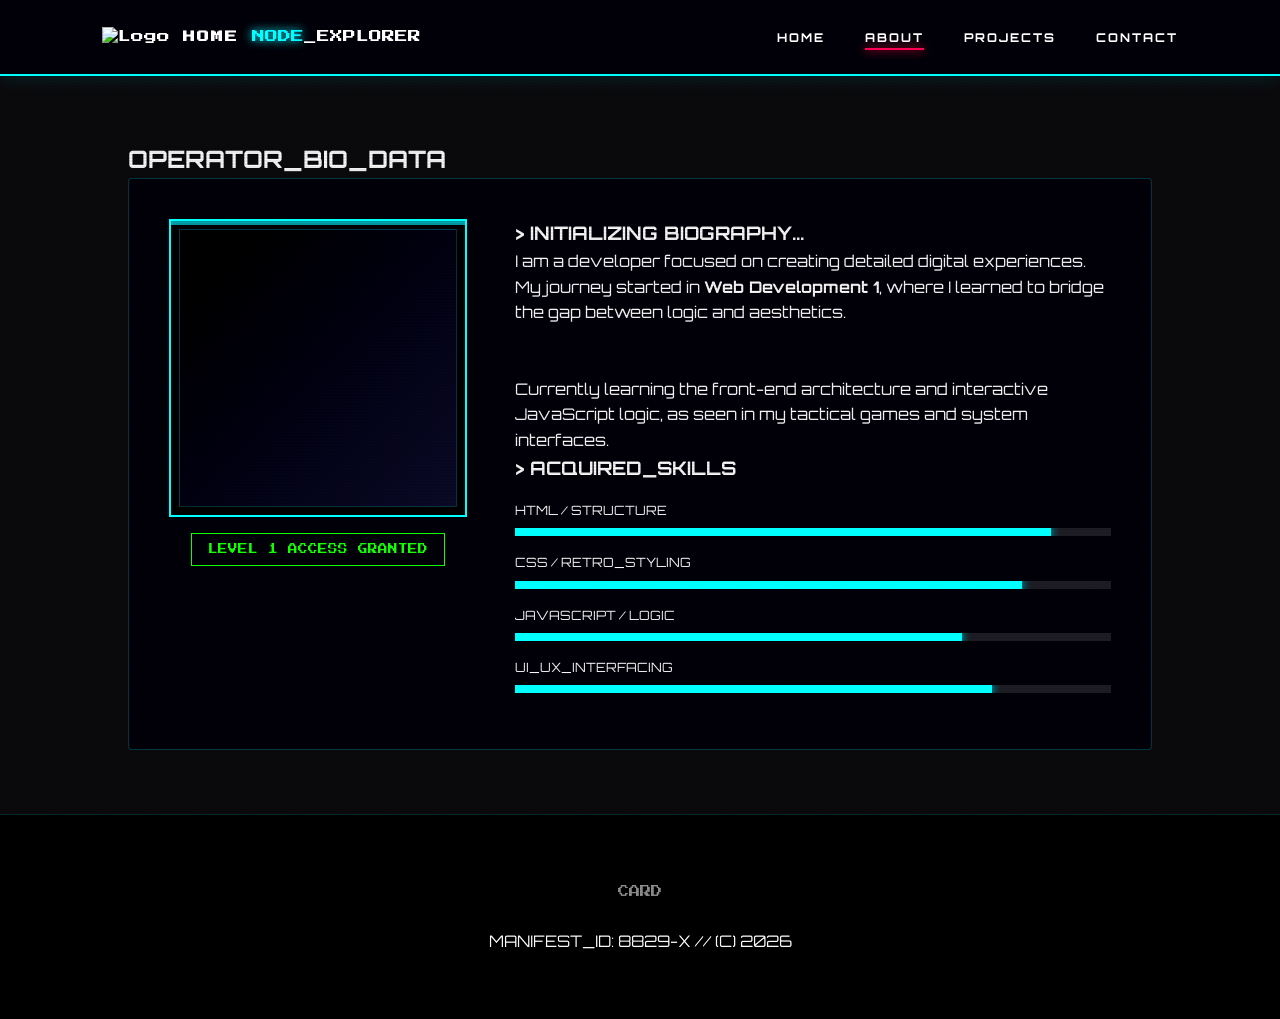
==== about.html @ 64c35272 "Revise about.html with new layout and content Updated the about.html file with new content and styli" ====
<!DOCTYPE html>
<html lang="en">
<head>
    <meta charset="UTF-8">
    <meta name="viewport" content="width=device-width, initial-scale=1.0">
    <title>ABOUT_OPERATOR | System Manifest</title>
    <link rel="preconnect" href="https://fonts.googleapis.com">
    <link rel="preconnect" href="https://fonts.gstatic.com" crossorigin>
    <link href="https://fonts.googleapis.com/css2?family=Orbitron:wght@400;700;900&family=Press+Start+2P&display=swap" rel="stylesheet">
    <link rel="stylesheet" href="css/style.css">
</head>
<body>
    <div id="crt-effects"></div>

    <header>
        <div class="logo">
            <img src="icon.webp" alt="Logo">
            <a href="index.html" class="nav-link active">HOME</a>
            <span class="highlight">NODE</span>_EXPLORER
        </div>
        <nav>
            <ul>
                <li><a href="index.html" class="nav-link">HOME</a></li>
                <li><a href="about.html" class="nav-link active">ABOUT</a></li>
                <li><a href="projects.html" class="nav-link">PROJECTS</a></li>
                <li><a href="contact.html" class="nav-link">CONTACT</a></li>
            </ul>
        </nav>
    </header>

    <main>
        <section id="about-manifest">
            <h2 class="section-title">OPERATOR_BIO_DATA</h2>
            
            <div class="about-container">
                <div class="profile-side">
                    <div class="image-frame">
                        <div class="profile-placeholder"></div>
                        <div class="scan-line"></div>
                    </div>
                    <div class="clearance-badge">LEVEL 1 ACCESS GRANTED</div>
                </div>

                <div class="info-side">
                    <div class="bio-terminal">
                        <h3>> INITIALIZING BIOGRAPHY...</h3>
                        <p>I am a developer focused on creating detailed digital experiences. My journey started in <strong>Web Development 1</strong>, where I learned to bridge the gap between logic and aesthetics.</p>
                        <p><br></br></p>
                        <p>Currently learning the front-end architecture and interactive JavaScript logic, as seen in my tactical games and system interfaces.</p>
                    </div>

                    <div class="skills-manifest">
                        <h3>> ACQUIRED_SKILLS</h3>
                        
                        <div class="skill-row">
                            <span class="skill-name">HTML / STRUCTURE</span>
                            <div class="skill-bar"><div class="fill" style="width: 90%;"></div></div>
                        </div>

                        <div class="skill-row">
                            <span class="skill-name">CSS / RETRO_STYLING</span>
                            <div class="skill-bar"><div class="fill" style="width: 85%;"></div></div>
                        </div>

                        <div class="skill-row">
                            <span class="skill-name">JAVASCRIPT / LOGIC</span>
                            <div class="skill-bar"><div class="fill" style="width: 75%;"></div></div>
                        </div>

                        <div class="skill-row">
                            <span class="skill-name">UI_UX_INTERFACING</span>
                            <div class="skill-bar"><div class="fill" style="width: 80%;"></div></div>
                        </div>
                    </div>
                </div>
            </div>
        </section>
    </main>

    <footer>
        <div class="footer-container">
            <div class="social-nodes">
                <a href="https://twsitedneo.carrd.co/" class="node-link">CARD</a>
            </div>
            <div class="terminal-footer">
                <p>MANIFEST_ID: 8829-X // (C) 2026</p>
            </div>
        </div>
    </footer>

    <script src="js/main.js"></script>
</body>
</html>
---- css/style.css ----
/* --- ROOT VARIABLES --- */
:root {
    --neon-blue: #00f3ff;
    --neon-pink: #ff0055;
    --neon-green: #39ff14;
    --neon-yellow: #fdf500;
    --dark-bg: #0a0a0c;
    --panel-bg: rgba(18, 18, 24, 0.95);
    --glass-border: rgba(0, 243, 255, 0.2);
    --text-main: #e0e0e0;
}

/* --- GLOBAL RESET & TERMINAL LOOK --- */
* {
    box-sizing: border-box;
    margin: 0;
    padding: 0;
}

body {
    background-color: var(--dark-bg);
    color: var(--text-main);
    font-family: 'Orbitron', sans-serif;
    line-height: 1.6;
    overflow-x: hidden;
    filter: contrast(1.15) brightness(1.05) saturate(1.2);
    min-height: 100vh;
}

/* --- CRT & SCREEN OVERLAYS --- */
#crt-effects {
    position: fixed;
    top: 0; left: 0; width: 100vw; height: 100vh;
    background: linear-gradient(rgba(18, 16, 16, 0) 50%, rgba(0, 0, 0, 0.1) 50%), 
                linear-gradient(90deg, rgba(255, 0, 0, 0.03), rgba(0, 255, 0, 0.01), rgba(0, 0, 255, 0.03));
    background-size: 100% 3px, 3px 100%;
    pointer-events: none;
    z-index: 9999;
    opacity: 0.6;
}

/* --- TRANSITION PORTAL --- */
#transition-portal {
    position: fixed;
    top: 50%;
    left: 50%;
    width: 0;
    height: 0;
    background: var(--neon-blue);
    transform: translate(-50%, -50%);
    z-index: 10000;
    pointer-events: none;
    transition: width 0.6s ease-in, height 0.6s ease-in;
    box-shadow: 0 0 100px var(--neon-blue);
    border-radius: 50%;
}

#transition-portal.active {
    width: 300vw;
    height: 300vh;
}

/* --- HEADER & NAVIGATION --- */
header {
    display: flex;
    justify-content: space-between;
    align-items: center;
    padding: 1.5rem 8%;
    background: var(--panel-bg);
    border-bottom: 2px solid var(--neon-blue);
    box-shadow: 0 0 20px rgba(0, 243, 255, 0.15);
    position: sticky;
    top: 0;
    z-index: 100;
}

.logo {
    font-family: 'Press Start 2P', cursive;
    font-size: 0.8rem;
    color: white;
}

.highlight { 
    color: var(--neon-blue); 
    text-shadow: 0 0 10px var(--neon-blue); 
}

nav ul { 
    display: flex; 
    list-style: none; 
    gap: 2.5rem; 
}

.nav-link {
    text-decoration: none;
    color: white;
    font-size: 0.75rem;
    font-weight: 700;
    letter-spacing: 2px;
    transition: all 0.3s ease;
    position: relative;
}

.nav-link::after {
    content: '';
    position: absolute;
    bottom: -5px; left: 0;
    width: 0%; height: 2px;
    background: var(--neon-pink);
    transition: 0.3s;
}

.nav-link:hover::after, .nav-link.active::after {
    width: 100%;
    box-shadow: 0 0 10px var(--neon-pink);
}

.nav-link:hover {
    color: var(--neon-blue);
    text-shadow: 0 0 8px var(--neon-blue);
}

/* --- MAIN CONTENT CONTAINER --- */
main {
    padding: 4rem 10%;
    max-width: 1400px;
    margin: 0 auto;
}

/* --- TERMINAL WINDOW --- */
.terminal-window, .about-container, .project-card, .form-container {
    background: var(--panel-bg);
    border: 1px solid var(--glass-border);
    padding: 2.5rem;
    position: relative;
    border-radius: 4px;
    transition: transform 0.3s ease, border-color 0.3s ease;
}

.terminal-header {
    background: var(--glass-border);
    margin: -2.5rem -2.5rem 2rem -2.5rem;
    padding: 0.5rem 1rem;
    display: flex;
    align-items: center;
    gap: 8px;
    border-bottom: 1px solid var(--glass-border);
}

.dot { width: 8px; height: 8px; border-radius: 50%; background: #444; }
.terminal-title { font-size: 0.6rem; color: #888; font-family: 'Press Start 2P'; margin-left: 10px; }

/* --- HERO SECTION --- */
#hero { text-align: center; margin-bottom: 5rem; }

.glitch {
    font-size: 3.5rem;
    font-weight: 900;
    text-transform: uppercase;
    position: relative;
    color: white;
    text-shadow: 2px 2px var(--neon-pink), -2px -2px var(--neon-blue);
}

.button-group {
    margin-top: 2rem;
}

.btn {
    display: inline-block;
    padding: 1.2rem 2.5rem;
    font-family: 'Press Start 2P', cursive;
    font-size: 0.65rem;
    text-decoration: none;
    cursor: pointer;
    border: 2px solid var(--neon-blue);
    background: transparent;
    color: var(--neon-blue);
    position: relative;
    overflow: hidden;
    transition: 0.4s;
    margin: 0.5rem;
}

.btn:hover {
    background: var(--neon-blue);
    color: black;
    box-shadow: 0 0 25px var(--neon-blue);
}

.status-grid {
    display: flex;
    justify-content: center;
    gap: 2rem;
    margin: 2rem 0;
}

.status-item {
    font-family: 'Press Start 2P', monospace;
    font-size: 0.7rem;
}

.label {
    color: var(--neon-pink);
}

.value {
    color: var(--neon-green);
}

/* --- HIGHLIGHT CARD --- */
.highlight-card {
    display: flex;
    background: var(--panel-bg);
    border: 1px solid var(--glass-border);
    overflow: hidden;
    transition: 0.3s;
}

.highlight-card:hover {
    border-color: var(--neon-blue);
    transform: translateY(-5px);
}

.card-image {
    flex: 1;
    background: #000;
    display: flex;
    align-items: center;
    justify-content: center;
    padding: 2rem;
}

.img-placeholder {
    font-family: 'Press Start 2P';
    font-size: 0.8rem;
    color: var(--neon-blue);
    text-align: center;
}

.card-info {
    flex: 1;
    padding: 2rem;
}

.tag {
    display: inline-block;
    background: rgba(0, 243, 255, 0.2);
    padding: 0.3rem 0.8rem;
    margin: 0.5rem 0.5rem 0 0;
    font-size: 0.7rem;
    font-family: 'Press Start 2P';
    border-left: 2px solid var(--neon-blue);
}

/* --- ABOUT PAGE --- */
.about-container {
    display: flex;
    gap: 3rem;
}

.profile-side {
    flex: 1;
    text-align: center;
}

.image-frame {
    position: relative;
    width: 100%;
    max-width: 300px;
    margin: 0 auto;
    border: 2px solid var(--neon-blue);
    padding: 0.5rem;
    background: #000;
}

.profile-placeholder {
    width: 100%;
    aspect-ratio: 1 / 1;
    background: linear-gradient(135deg, #0a0a0c, #1a1a2e);
    position: relative;
    border: 1px solid var(--glass-border);
}

.scan-line {
    position: absolute;
    top: 0;
    left: 0;
    width: 100%;
    height: 4px;
    background: var(--neon-blue);
    opacity: 0.6;
    animation: scan 3s linear infinite;
}

@keyframes scan {
    0% { top: 0%; }
    100% { top: 100%; }
}

.clearance-badge {
    margin-top: 1rem;
    font-family: 'Press Start 2P';
    font-size: 0.6rem;
    color: var(--neon-green);
    border: 1px solid var(--neon-green);
    display: inline-block;
    padding: 0.5rem 1rem;
}

.info-side {
    flex: 2;
}

.skill-row {
    margin: 1rem 0;
}

.skill-name {
    display: block;
    font-size: 0.8rem;
    margin-bottom: 0.5rem;
}

.skill-bar {
    background: rgba(255, 255, 255, 0.1);
    height: 8px;
    overflow: hidden;
}

.fill {
    height: 100%;
    background: var(--neon-blue);
    box-shadow: 0 0 10px var(--neon-blue);
    width: 0%;
    transition: width 1s ease;
}

/* --- CONTACT PAGE --- */
.contact-grid {
    display: grid;
    grid-template-columns: 1fr 1.5fr;
    gap: 2rem;
}

.connection-status {
    background: var(--panel-bg);
    border: 1px solid var(--glass-border);
    padding: 2rem;
}

.signal-bar {
    display: flex;
    gap: 4px;
    margin-bottom: 1rem;
}

.bar {
    width: 20px;
    height: 30px;
    background: var(--neon-green);
    animation: pulse 1s infinite;
}

.bar:nth-child(2) { animation-delay: 0.2s; height: 45px; }
.bar:nth-child(3) { animation-delay: 0.4s; height: 60px; }

@keyframes pulse {
    0%, 100% { opacity: 0.5; }
    50% { opacity: 1; }
}

.directory-item {
    margin: 1rem 0;
    font-family: 'Press Start 2P';
    font-size: 0.7rem;
}

.social-directory h3 {
    margin: 1.5rem 0 1rem 0;
    color: var(--neon-pink);
}

/* --- FORM STYLES --- */
.input-group {
    margin-bottom: 1rem;
}

.input-group label {
    display: block;
    font-size: 0.7rem;
    margin-bottom: 0.8rem;
    color: var(--neon-blue);
    font-family: 'Press Start 2P';
}

input, textarea {
    width: 100%;
    padding: 1.2rem;
    background: rgba(0, 0, 0, 0.4);
    border: 1px solid var(--glass-border);
    color: white;
    font-family: 'Orbitron', sans-serif;
    margin-bottom: 0.5rem;
    transition: 0.3s;
}

input:focus, textarea:focus {
    outline: none;
    border-color: var(--neon-pink);
    box-shadow: 0 0 15px rgba(255, 0, 85, 0.2);
}

.submit-btn {
    width: 100%;
    padding: 1.2rem;
    font-family: 'Press Start 2P', cursive;
    font-size: 0.7rem;
    background: transparent;
    border: 2px solid var(--neon-blue);
    color: var(--neon-blue);
    cursor: pointer;
    transition: 0.3s;
}

.submit-btn:hover {
    background: var(--neon-blue);
    color: black;
    box-shadow: 0 0 20px var(--neon-blue);
}

/* --- TIMELINE --- */
.timeline-container {
    position: relative;
    padding: 20px 0;
}

.timeline-line {
    position: absolute;
    left: 20px;
    top: 0;
    width: 2px;
    height: 100%;
    background: linear-gradient(to bottom, transparent, var(--neon-blue), var(--neon-pink), transparent);
    box-shadow: 0 0 15px var(--neon-blue);
}

.timeline-item {
    position: relative;
    margin-bottom: 100px;
    padding-left: 70px;
    cursor: pointer;
    opacity: 0.8;
    transition: 0.3s;
}

.timeline-item:hover {
    opacity: 1;
}

.timeline-dot {
    position: absolute;
    left: 12px;
    top: 25px;
    width: 18px;
    height: 18px;
    background: var(--dark-bg);
    border: 3px solid var(--neon-blue);
    border-radius: 50%;
    box-shadow: 0 0 10px var(--neon-blue);
    z-index: 2;
    transition: 0.3s;
}

.timeline-item:hover .timeline-dot {
    background: var(--neon-pink);
    border-color: var(--neon-pink);
    box-shadow: 0 0 20px var(--neon-pink);
    transform: scale(1.3);
}

.project-screen {
    background: var(--panel-bg);
    border: 1px solid var(--glass-border);
    padding: 1.5rem;
    display: flex;
    gap: 30px;
    align-items: center;
    border-radius: 4px;
    transition: transform 0.4s cubic-bezier(0.175, 0.885, 0.32, 1.275), border-color 0.3s;
}

.project-screen:hover {
    border-color: var(--neon-blue);
    transform: translateX(10px);
}

.screen-content {
    width: 280px;
    height: 160px;
    background: #000;
    position: relative;
    overflow: hidden;
    border: 2px solid #222;
    flex-shrink: 0;
}

.screen-overlay {
    position: absolute;
    inset: 0;
    display: flex;
    align-items: center;
    justify-content: center;
    background: rgba(0, 0, 0, 0.8);
    font-family: 'Press Start 2P';
    font-size: 0.55rem;
    color: var(--neon-blue);
    opacity: 0;
    transition: 0.3s;
    text-align: center;
    padding: 10px;
}

.project-screen:hover .screen-overlay {
    opacity: 1;
}

.img-gen-bg { background: linear-gradient(45deg, #0f2027, #203a43); }
.jumper-bg { background: linear-gradient(45deg, #141e30, #243b55); }
.rps-bg { background: linear-gradient(45deg, #2c3e50, #000000); }
.blackjack-bg { background: linear-gradient(45deg, #000000, #434343); }

.project-info h3 {
    font-family: 'Press Start 2P';
    font-size: 0.9rem;
    margin-bottom: 0.5rem;
    color: white;
}

/* --- FOOTER --- */
footer {
    padding: 4rem 5%;
    background: #050505;
    border-top: 1px solid var(--glass-border);
    text-align: center;
}

.social-nodes { margin-bottom: 1.5rem; }

.node-link {
    color: #888;
    text-decoration: none;
    margin: 0 1.5rem;
    font-size: 0.7rem;
    font-family: 'Press Start 2P';
    transition: 0.3s;
}

.node-link:hover { color: var(--neon-pink); text-shadow: 0 0 10px var(--neon-pink); }

/* --- RESPONSIVE --- */
@media (max-width: 850px) {
    nav ul { display: none; }
    .project-screen { flex-direction: column; align-items: flex-start; gap: 15px; }
    .screen-content { width: 100%; height: 180px; }
    .timeline-item { padding-left: 50px; }
    .about-container { flex-direction: column; }
    .contact-grid { grid-template-columns: 1fr; }
    .glitch { font-size: 2rem; }
    main { padding: 2rem 5%; }
}

@media (max-width: 480px) {
    .btn { display: block; width: 100%; margin: 0.5rem 0; }
    .status-grid { flex-direction: column; gap: 0.5rem; }
    .highlight-card { flex-direction: column; }
}
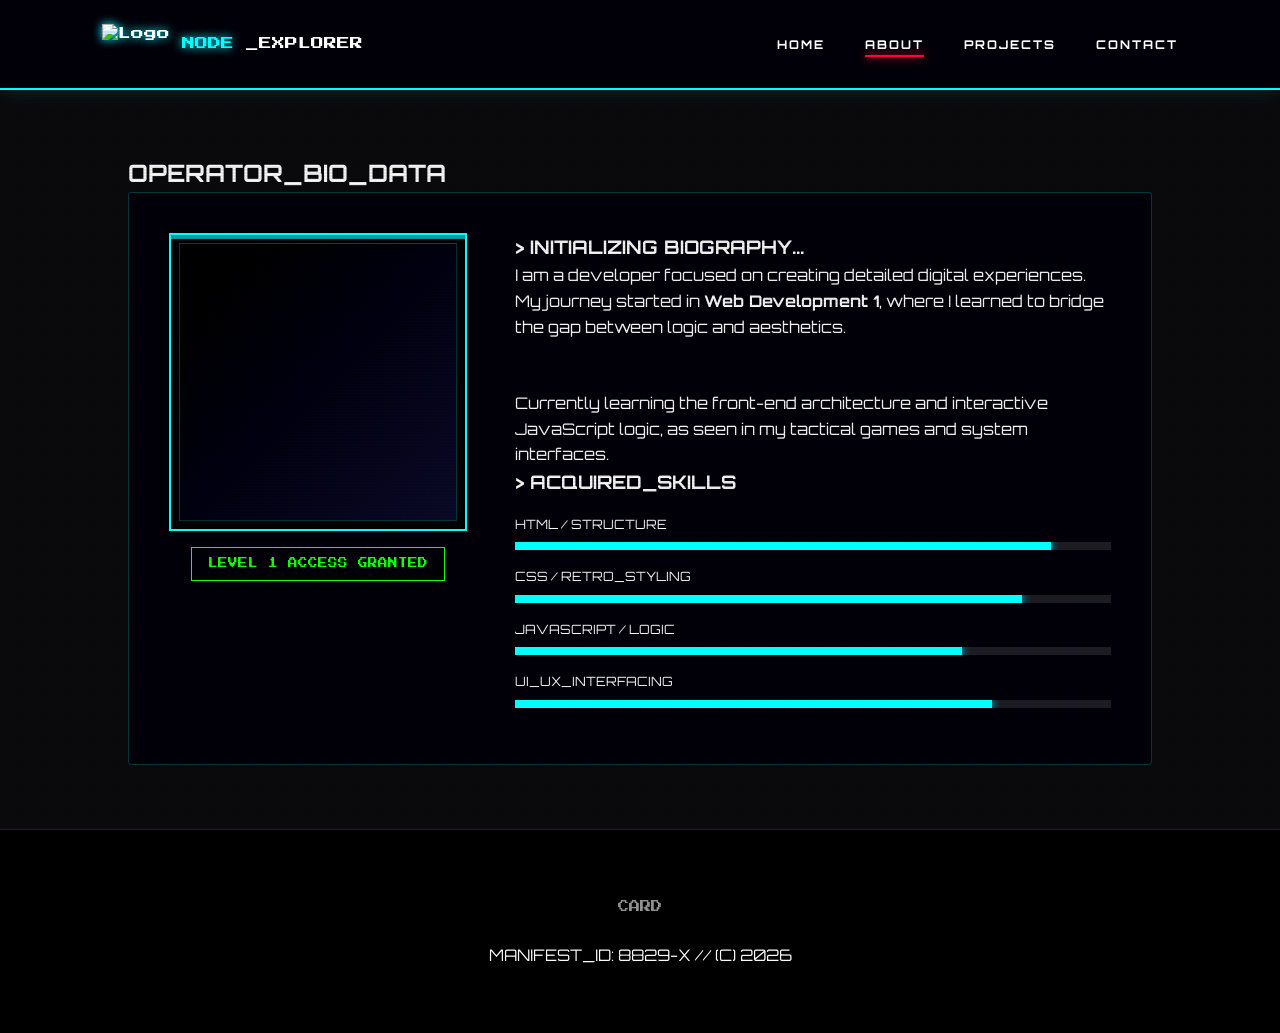
==== commit 760d1050: "fix" ====
--- a/about.html
+++ b/about.html
@@ -15,7 +15,6 @@
     <header>
         <div class="logo">
             <img src="icon.webp" alt="Logo">
-            <a href="index.html" class="nav-link active">HOME</a>
             <span class="highlight">NODE</span>_EXPLORER
         </div>
         <nav>
--- a/css/style.css
+++ b/css/style.css
@@ -78,6 +78,16 @@
     font-family: 'Press Start 2P', cursive;
     font-size: 0.8rem;
     color: white;
+    display: flex;
+    align-items: center;
+    gap: 12px;
+}
+
+.logo img {
+    height: 40px;
+    width: auto;
+    display: block;
+    filter: drop-shadow(0 0 5px var(--neon-blue));
 }
 
 .highlight { 
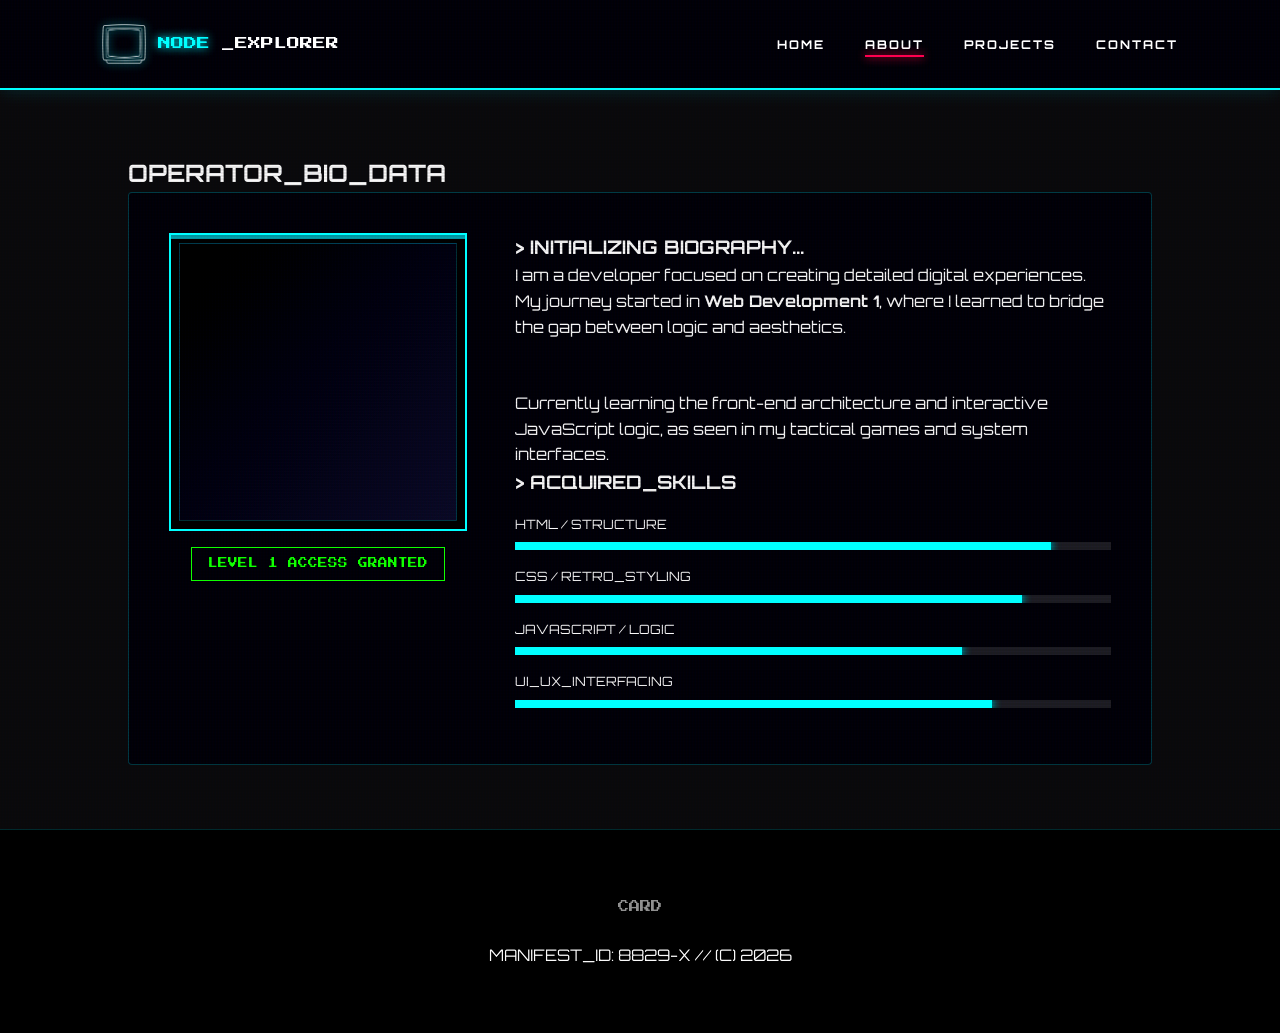
==== commit 9b1a254a: "fs" ====
--- a/about.html
+++ b/about.html
@@ -14,7 +14,7 @@
 
     <header>
         <div class="logo">
-            <img src="icon.webp" alt="Logo">
+            <img src="/assets/icons/icon.webp" alt="Logo">
             <span class="highlight">NODE</span>_EXPLORER
         </div>
         <nav>
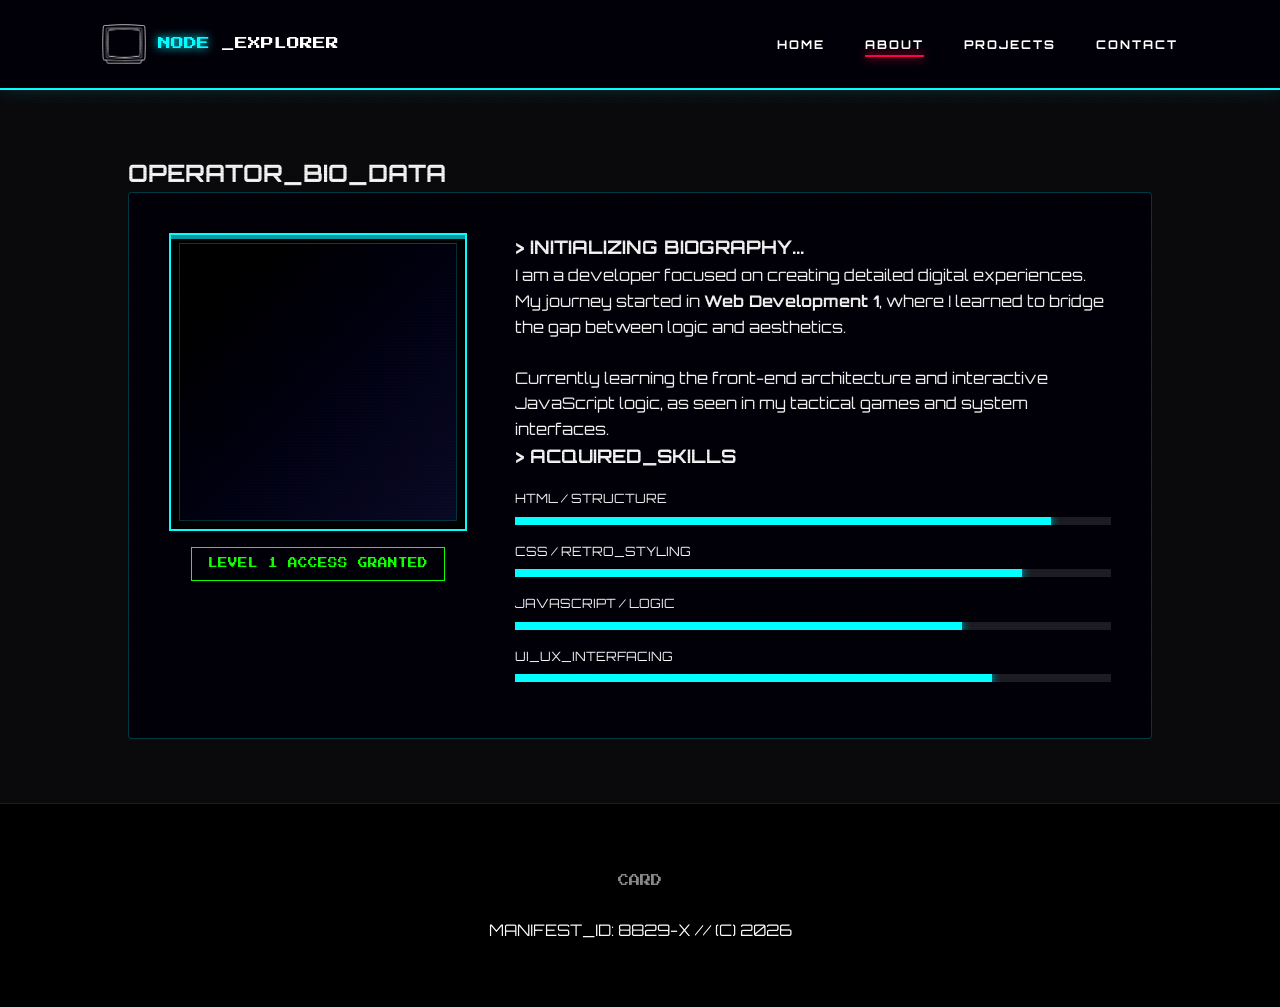
==== commit 2c9e1220: "fix" ====
--- a/about.html
+++ b/about.html
@@ -14,7 +14,7 @@
 
     <header>
         <div class="logo">
-            <img src="/assets/icons/icon.webp" alt="Logo">
+            <img src="assets/icons/icon.webp" alt="Logo">
             <span class="highlight">NODE</span>_EXPLORER
         </div>
         <nav>
@@ -44,7 +44,7 @@
                     <div class="bio-terminal">
                         <h3>> INITIALIZING BIOGRAPHY...</h3>
                         <p>I am a developer focused on creating detailed digital experiences. My journey started in <strong>Web Development 1</strong>, where I learned to bridge the gap between logic and aesthetics.</p>
-                        <p><br></br></p>
+                        <p><br></p>
                         <p>Currently learning the front-end architecture and interactive JavaScript logic, as seen in my tactical games and system interfaces.</p>
                     </div>
 
@@ -89,4 +89,4 @@
 
     <script src="js/main.js"></script>
 </body>
-</html>
+</html>
--- a/css/style.css
+++ b/css/style.css
@@ -75,19 +75,18 @@
 }
 
 .logo {
+    display: flex;
+    align-items: center;
+    gap: 12px;
     font-family: 'Press Start 2P', cursive;
     font-size: 0.8rem;
     color: white;
-    display: flex;
-    align-items: center;
-    gap: 12px;
 }
 
 .logo img {
     height: 40px;
     width: auto;
     display: block;
-    filter: drop-shadow(0 0 5px var(--neon-blue));
 }
 
 .highlight { 
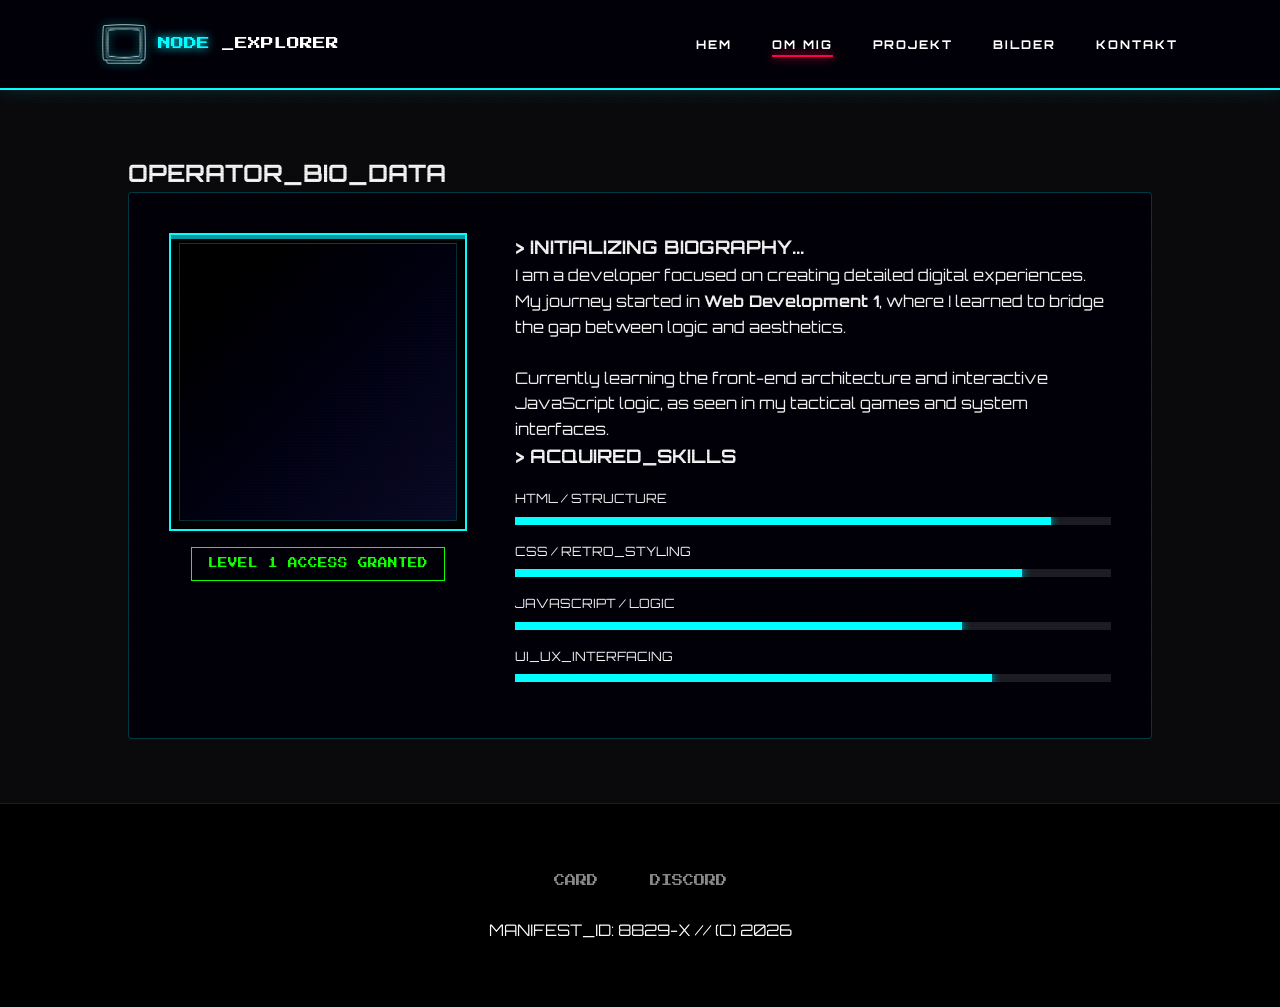
==== commit 0b1e33e9: "fix" ====
--- a/about.html
+++ b/about.html
@@ -19,10 +19,11 @@
         </div>
         <nav>
             <ul>
-                <li><a href="index.html" class="nav-link">HOME</a></li>
-                <li><a href="about.html" class="nav-link active">ABOUT</a></li>
-                <li><a href="projects.html" class="nav-link">PROJECTS</a></li>
-                <li><a href="contact.html" class="nav-link">CONTACT</a></li>
+                <li><a href="index.html" class="nav-link">HEM</a></li>
+                <li><a href="about.html" class="nav-link active">OM MIG</a></li>
+                <li><a href="projects.html" class="nav-link">PROJEKT</a></li>
+                <li><a href="gallery.html" class="nav-link">BILDER</a></li>
+                <li><a href="contact.html" class="nav-link">KONTAKT</a></li>
             </ul>
         </nav>
     </header>
@@ -80,6 +81,7 @@
         <div class="footer-container">
             <div class="social-nodes">
                 <a href="https://twsitedneo.carrd.co/" class="node-link">CARD</a>
+                <a href="#" class="node-link">DISCORD</a>
             </div>
             <div class="terminal-footer">
                 <p>MANIFEST_ID: 8829-X // (C) 2026</p>
--- a/css/style.css
+++ b/css/style.css
@@ -87,6 +87,7 @@
     height: 40px;
     width: auto;
     display: block;
+    filter: drop-shadow(0 0 5px var(--neon-blue));
 }
 
 .highlight { 
@@ -438,7 +439,7 @@
     box-shadow: 0 0 20px var(--neon-blue);
 }
 
-/* --- TIMELINE --- */
+/* --- TIMELINE / PROJECTS PAGE --- */
 .timeline-container {
     position: relative;
     padding: 20px 0;
@@ -534,16 +535,61 @@
     opacity: 1;
 }
 
+/* Backgrounds for different project cards */
 .img-gen-bg { background: linear-gradient(45deg, #0f2027, #203a43); }
 .jumper-bg { background: linear-gradient(45deg, #141e30, #243b55); }
 .rps-bg { background: linear-gradient(45deg, #2c3e50, #000000); }
 .blackjack-bg { background: linear-gradient(45deg, #000000, #434343); }
+.todo-bg { background: linear-gradient(45deg, #1a2a3a, #0f1a24); }
 
 .project-info h3 {
     font-family: 'Press Start 2P';
     font-size: 0.9rem;
     margin-bottom: 0.5rem;
     color: white;
+}
+
+/* --- GALLERY PAGE --- */
+#gallery-section {
+    padding: 2rem 0;
+}
+
+.gallery-grid {
+    display: grid;
+    grid-template-columns: repeat(auto-fill, minmax(300px, 1fr));
+    gap: 2rem;
+    margin-top: 2rem;
+}
+
+.gallery-item {
+    background: var(--panel-bg);
+    border: 1px solid var(--glass-border);
+    border-radius: 4px;
+    overflow: hidden;
+    transition: transform 0.3s ease, border-color 0.3s ease;
+}
+
+.gallery-item:hover {
+    transform: translateY(-5px);
+    border-color: var(--neon-blue);
+    box-shadow: 0 0 20px rgba(0, 243, 255, 0.2);
+}
+
+.gallery-item img {
+    width: 100%;
+    height: 200px;
+    object-fit: cover;
+    display: block;
+    border-bottom: 1px solid var(--glass-border);
+}
+
+.gallery-caption {
+    padding: 1rem;
+    font-family: 'Press Start 2P', cursive;
+    font-size: 0.7rem;
+    text-align: center;
+    color: var(--neon-blue);
+    background: rgba(0,0,0,0.7);
 }
 
 /* --- FOOTER --- */
@@ -567,7 +613,7 @@
 
 .node-link:hover { color: var(--neon-pink); text-shadow: 0 0 10px var(--neon-pink); }
 
-/* --- RESPONSIVE --- */
+/* --- RESPONSIVE DESIGN --- */
 @media (max-width: 850px) {
     nav ul { display: none; }
     .project-screen { flex-direction: column; align-items: flex-start; gap: 15px; }
@@ -583,4 +629,4 @@
     .btn { display: block; width: 100%; margin: 0.5rem 0; }
     .status-grid { flex-direction: column; gap: 0.5rem; }
     .highlight-card { flex-direction: column; }
-}
+}
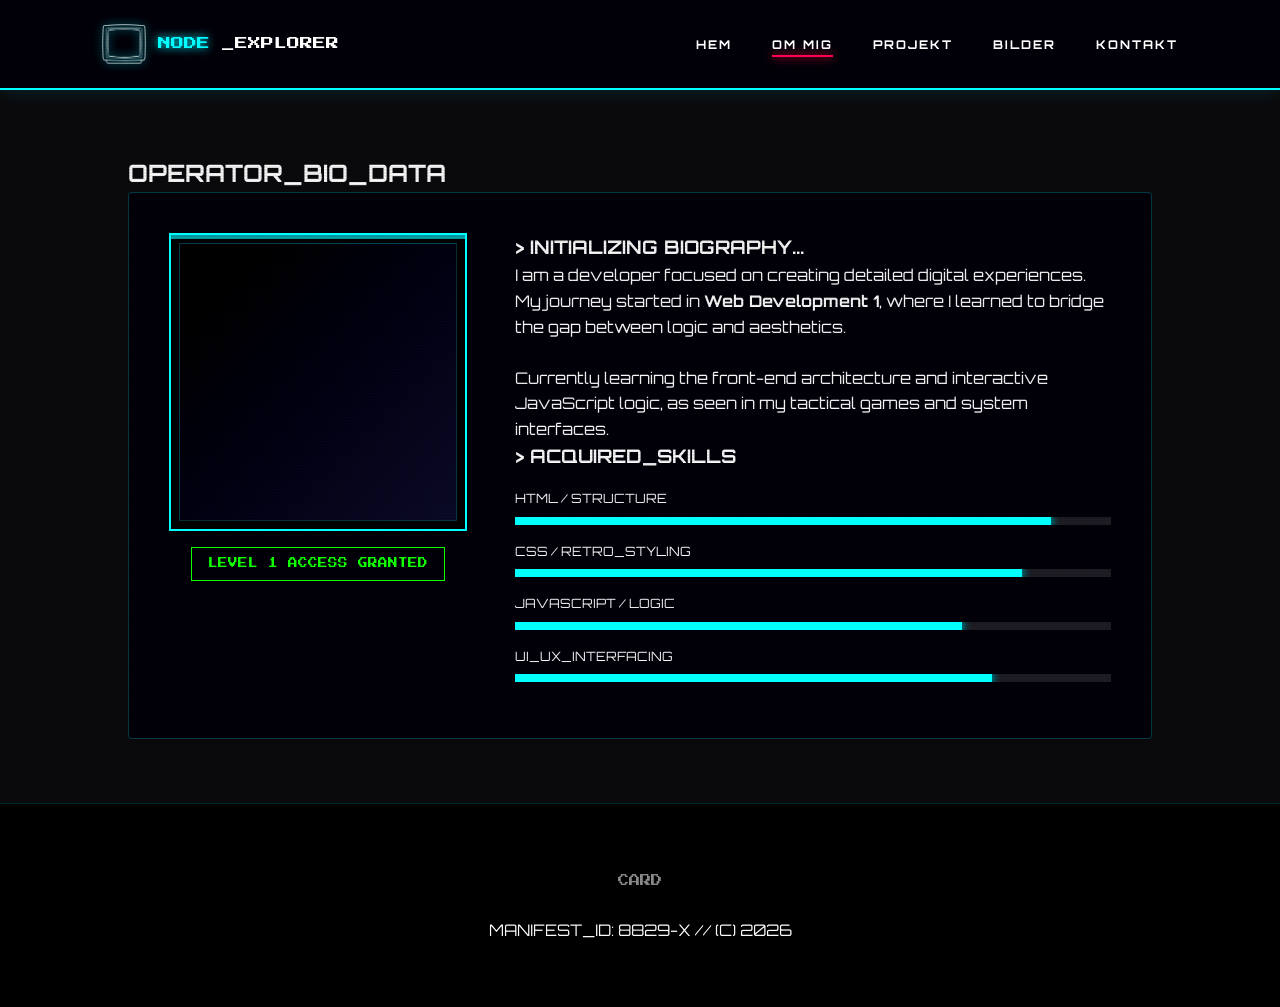
==== commit 4088b938: "fix" ====
--- a/about.html
+++ b/about.html
@@ -81,7 +81,6 @@
         <div class="footer-container">
             <div class="social-nodes">
                 <a href="https://twsitedneo.carrd.co/" class="node-link">CARD</a>
-                <a href="#" class="node-link">DISCORD</a>
             </div>
             <div class="terminal-footer">
                 <p>MANIFEST_ID: 8829-X // (C) 2026</p>
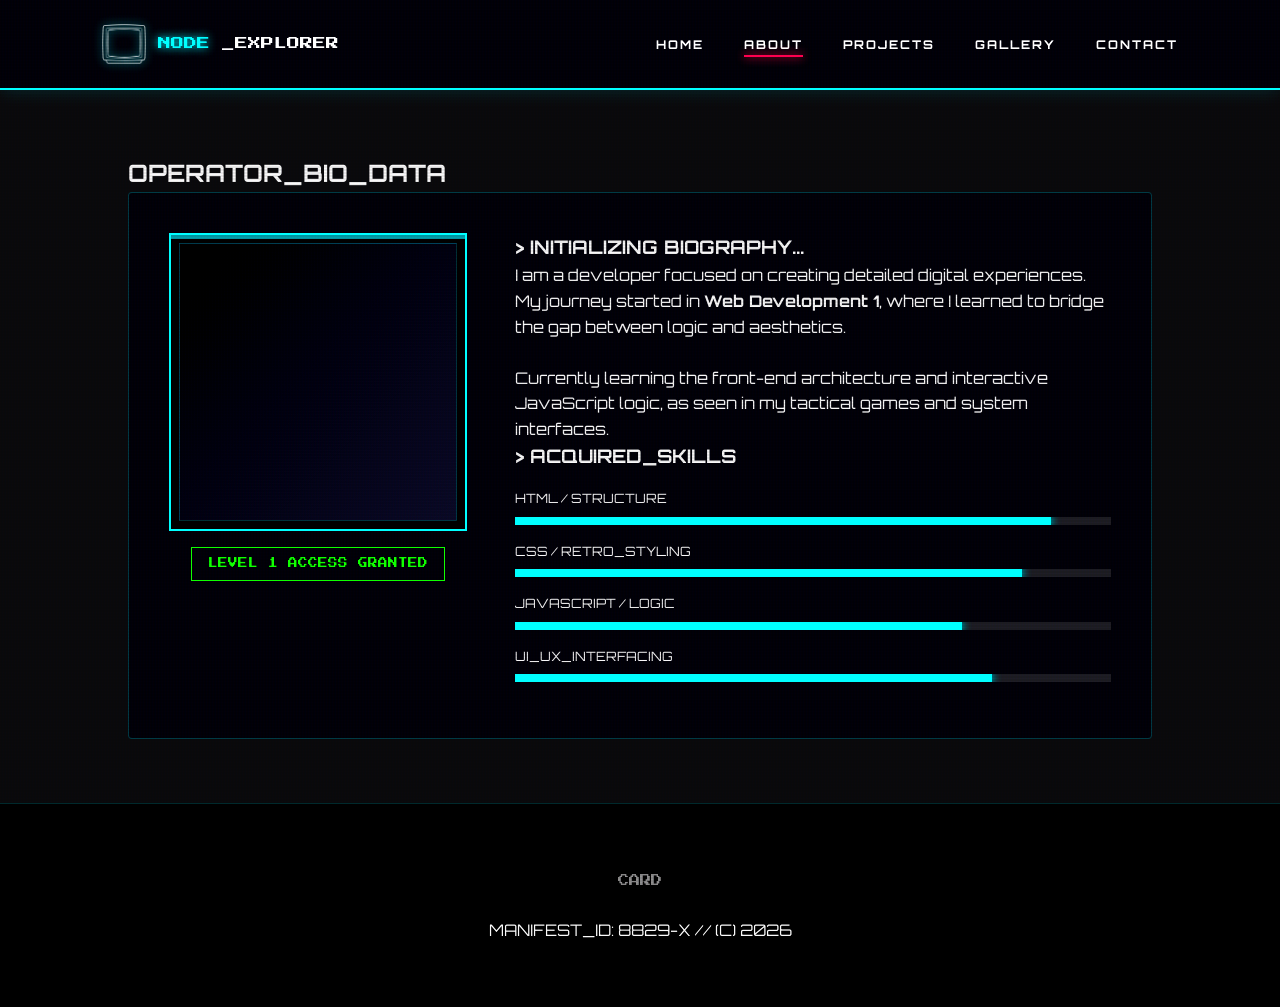
==== commit 1ccc72e6: "fix" ====
--- a/about.html
+++ b/about.html
@@ -19,11 +19,11 @@
         </div>
         <nav>
             <ul>
-                <li><a href="index.html" class="nav-link">HEM</a></li>
-                <li><a href="about.html" class="nav-link active">OM MIG</a></li>
-                <li><a href="projects.html" class="nav-link">PROJEKT</a></li>
-                <li><a href="gallery.html" class="nav-link">BILDER</a></li>
-                <li><a href="contact.html" class="nav-link">KONTAKT</a></li>
+                <li><a href="index.html" class="nav-link">HOME</a></li>
+                <li><a href="about.html" class="nav-link active">ABOUT</a></li>
+                <li><a href="projects.html" class="nav-link">PROJECTS</a></li>
+                <li><a href="gallery.html" class="nav-link">GALLERY</a></li>
+                <li><a href="contact.html" class="nav-link">CONTACT</a></li>
             </ul>
         </nav>
     </header>
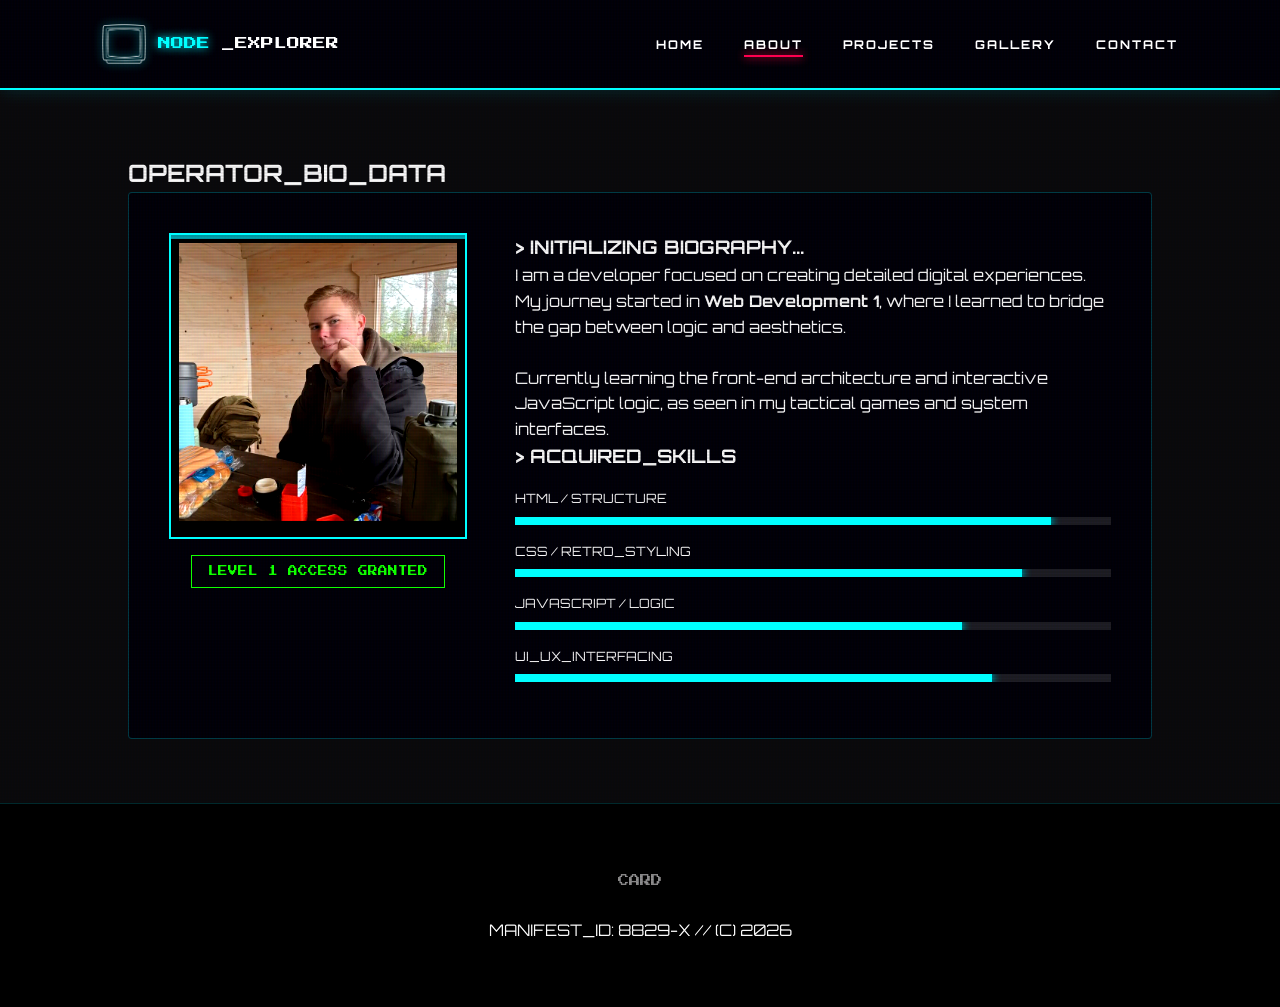
==== commit 9fd49dd0: "a" ====
--- a/about.html
+++ b/about.html
@@ -35,7 +35,7 @@
             <div class="about-container">
                 <div class="profile-side">
                     <div class="image-frame">
-                        <div class="profile-placeholder"></div>
+                        <img src="img/Neo Pic.jpg" alt="Operator Photo" style="width:100%; height:100%; object-fit:cover;">
                         <div class="scan-line"></div>
                     </div>
                     <div class="clearance-badge">LEVEL 1 ACCESS GRANTED</div>
--- a/css/style.css
+++ b/css/style.css
@@ -513,6 +513,16 @@
     overflow: hidden;
     border: 2px solid #222;
     flex-shrink: 0;
+    display: flex;
+    align-items: center;
+    justify-content: center;
+}
+
+.screen-content img {
+    width: 100%;
+    height: 100%;
+    object-fit: cover;
+    display: block;
 }
 
 .screen-overlay {
@@ -529,18 +539,12 @@
     transition: 0.3s;
     text-align: center;
     padding: 10px;
+    pointer-events: none;
 }
 
 .project-screen:hover .screen-overlay {
     opacity: 1;
 }
-
-/* Backgrounds for different project cards */
-.img-gen-bg { background: linear-gradient(45deg, #0f2027, #203a43); }
-.jumper-bg { background: linear-gradient(45deg, #141e30, #243b55); }
-.rps-bg { background: linear-gradient(45deg, #2c3e50, #000000); }
-.blackjack-bg { background: linear-gradient(45deg, #000000, #434343); }
-.todo-bg { background: linear-gradient(45deg, #1a2a3a, #0f1a24); }
 
 .project-info h3 {
     font-family: 'Press Start 2P';
